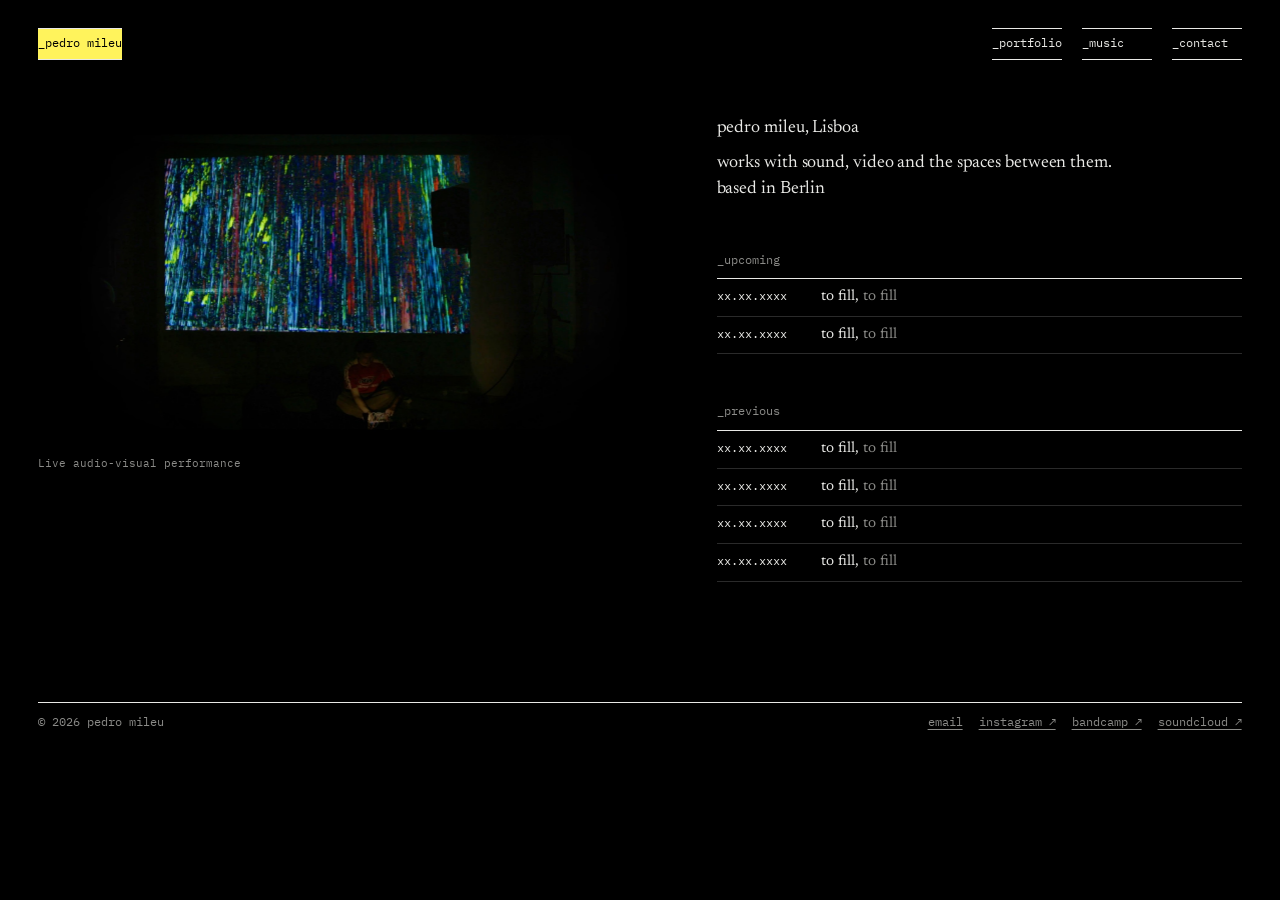
==== index.html @ 3530f1e5 "Installation pages: text runs to the right edge on both Co-Authored-By: Claude Opus 5.5 <noreply@ant" ====
<!doctype html>
<html lang="en">
<head>
  <meta charset="utf-8">
  <meta name="viewport" content="width=device-width, initial-scale=1">
  <title>pedro mileu</title>
  <meta name="description" content="pedro mileu — Portuguese sound artist based in Berlin. Sound installation, electroacoustic composition and performance.">
  <meta property="og:site_name" content="pedro mileu">
  <meta property="og:title" content="pedro mileu">
  <meta property="og:description" content="pedro mileu — Portuguese sound artist based in Berlin. Sound installation, electroacoustic composition and performance.">
  <meta property="og:type" content="website">
  <meta property="og:url" content="https://mileuu.github.io/pedro-mileu-website/">
  <meta property="og:image" content="https://mileuu.github.io/pedro-mileu-website/images/hero.jpg">
  <meta name="twitter:card" content="summary_large_image">
  <link rel="preconnect" href="https://fonts.googleapis.com">
  <link rel="preconnect" href="https://fonts.gstatic.com" crossorigin>
  <link href="https://fonts.googleapis.com/css2?family=IBM+Plex+Mono:wght@400&family=Newsreader:opsz,wght@6..72,400;6..72,500&display=swap" rel="stylesheet">
  <link rel="stylesheet" href="style.css?v=32">
</head>
<body>

  <header class="site-header">
    <a class="name" href="index.html" aria-current="page">_pedro mileu</a>
    <nav>
      <a href="portfolio.html">_portfolio</a>
      <a href="music.html">_music</a>
      <a href="mailto:you@example.com">_contact</a>
    </nav>
  </header>

  <main class="home">

    <!-- HERO IMAGE: swap images/hero.jpg for another photo to change it.
         The feedback effect on hover comes from hero-feedback.js. -->
    <figure class="hero">
      <div class="hero-frame">
        <img src="images/hero.jpg" alt="pedro mileu performing seated on the floor in front of a large projection of streaking blue, red and yellow lines">
        <canvas class="hero-fx" aria-hidden="true"></canvas>
      </div>
      <figcaption class="caption">Live audio-visual performance</figcaption>
    </figure>

    <div class="home-text">
      <div class="bio">
        <p>pedro mileu, Lisboa</p>
        <p>works with sound, video and the spaces between them.</p>
        <p>based in Berlin</p>
      </div>

      <section>
        <h2 class="label">_upcoming</h2>
        <!-- Copy an <li> block to add an event. Add a link with:
             <span class="title"><a href="https://...">Event name</a></span> -->
        <ul class="events compact">
        <li>
          <span class="date">xx.xx.xxxx</span>
          <span class="what"><span class="title">to fill</span>, <span class="where">to fill</span></span>
        </li>
        <li>
          <span class="date">xx.xx.xxxx</span>
          <span class="what"><span class="title">to fill</span>, <span class="where">to fill</span></span>
        </li>
        </ul>
      </section>

      <section>
        <h2 class="label">_previous</h2>
        <ul class="events compact past">
        <li>
          <span class="date">xx.xx.xxxx</span>
          <span class="what"><span class="title">to fill</span>, <span class="where">to fill</span></span>
        </li>
        <li>
          <span class="date">xx.xx.xxxx</span>
          <span class="what"><span class="title">to fill</span>, <span class="where">to fill</span></span>
        </li>
        <li>
          <span class="date">xx.xx.xxxx</span>
          <span class="what"><span class="title">to fill</span>, <span class="where">to fill</span></span>
        </li>
        <li>
          <span class="date">xx.xx.xxxx</span>
          <span class="what"><span class="title">to fill</span>, <span class="where">to fill</span></span>
        </li>
        </ul>
      </section>
    </div>

  </main>

  <footer class="site-footer">
    <span>© 2026 pedro mileu</span>
    <nav>
      <a href="mailto:you@example.com">email</a>
      <a href="#">instagram ↗</a>
      <a href="#">bandcamp ↗</a>
      <a href="#">soundcloud ↗</a>
    </nav>
  </footer>

  <script src="hero-feedback.js?v=32"></script>
</body>
</html>
---- style.css ----
/* ==========================================================
   Portfolio — shared stylesheet
   Edit the variables below to change colours and fonts site-wide.
   ========================================================== */

:root {
  --bg: #000;               /* black, so the photo melts into the page */
  --ink: #e9e9e6;
  --muted: #8b8b88;
  --rule: #e9e9e6;
  --faint: #2a2a2a;
  --mark: #fff35c;          /* yellow highlight (active nav, hover, selection) */
  --on-mark: #000;          /* text on the highlight */
  --link: #9a9aff;          /* links in small text */
  --mono: "IBM Plex Mono", ui-monospace, Menlo, monospace;
  --serif: "Newsreader", Georgia, "Times New Roman", serif;  /* main text font */
  --gutter: clamp(16px, 3vw, 40px);
  --label-col: 160px;
}

* { box-sizing: border-box; margin: 0; padding: 0; }

html { -webkit-text-size-adjust: 100%; }

body {
  background: var(--bg);
  color: var(--ink);
  font-family: var(--serif);
  font-size: 16px;
  line-height: 1.45;
  padding: 0 var(--gutter) 80px;
}

img { display: block; max-width: 100%; height: auto; }

a { color: inherit; text-decoration: underline; text-decoration-thickness: 1px; text-underline-offset: 3px; }
a:hover { background: var(--mark); color: var(--on-mark); }

::selection { background: var(--mark); color: var(--on-mark); }

/* ---------- header / nav ---------- */

.site-header {
  display: flex;
  justify-content: space-between;
  align-items: flex-start;
  gap: 24px;
  padding: 28px 0 0;
  font-family: var(--mono);
  font-size: 12px;
  line-height: 1.3;
}

.site-header a {
  display: block;
  text-decoration: none;
  border-top: 1px solid var(--rule);
  border-bottom: 1px solid var(--rule);
  padding: 6px 0 8px;
  min-width: 70px;
}

.site-header .name { max-width: 90px; }

.site-header nav { display: flex; gap: 20px; flex-wrap: wrap; justify-content: flex-end; }

.site-header a[aria-current="page"] { background: var(--mark); color: var(--on-mark); }

/* ---------- labelled sections (the "_bio" pattern) ---------- */

.section {
  display: grid;
  grid-template-columns: var(--label-col) 1fr;
  gap: 24px;
  margin-top: 96px;
}

.label {
  font-family: var(--mono);
  font-size: 12px;
  color: var(--muted);
  padding-top: 8px;
}

.lead {
  font-size: clamp(20px, 2.3vw, 30px);
  line-height: 1.3;
  letter-spacing: -0.01em;
  max-width: 30em;
}

.lead p + p { margin-top: 0.8em; }

/* ---------- home: photo beside bio and events ---------- */

.home {
  display: grid;
  grid-template-columns: minmax(0, 1.2fr) minmax(0, 1fr);
  gap: 48px;
  align-items: start;
  margin-top: 56px;
}

.home .hero { position: sticky; top: 24px; }

.home-text section { margin-top: 48px; }
.home-text .label { font-weight: 400; padding-top: 0; margin-bottom: 10px; }

/* three short lines, each on its own row */
.bio {
  font-size: clamp(17px, 1.4vw, 20px);
  line-height: 1.45;
  letter-spacing: -0.005em;
}
.bio p:first-child { margin-bottom: 0.5em; }

.hero-frame { position: relative; background: #000; }

.hero img { width: 100%; height: auto; }   /* whole photo, never cropped */

/* canvas sits exactly over the photo; it only differs from it while the effect runs */
.hero-fx {
  position: absolute;
  inset: 0;
  width: 100%;
  height: 100%;
  cursor: none;             /* the pointer disappears into the image */
  touch-action: pan-y;
}

.caption {
  font-family: var(--mono);
  font-size: 11px;
  color: var(--muted);
  margin-top: 8px;
}

/* ---------- event lists (upcoming / previous) ---------- */

.events { list-style: none; border-top: 1px solid var(--rule); }

.events li {
  display: grid;
  grid-template-columns: 110px 1fr 1fr auto;
  gap: 16px;
  padding: 12px 0 14px;
  border-bottom: 1px solid var(--faint);
  align-items: baseline;
}

.events .date { font-family: var(--mono); font-size: 12px; }
.events .title { font-size: 17px; }
.events .where { color: var(--muted); }
.events .more { font-family: var(--mono); font-size: 12px; }

.events.past .title { font-size: 15px; }

/* compact version used on the home page: date → title, venue */
.events.compact li {
  grid-template-columns: 92px 1fr;
  gap: 12px;
  padding: 7px 0 8px;
}
.events.compact .title { font-size: 15px; }
.events.compact .where { color: var(--muted); }
.events.compact .what { font-size: 15px; }

/* ---------- portfolio index ---------- */

.index-layout {
  display: grid;
  grid-template-columns: var(--label-col) 1fr;
  gap: 24px;
  margin-top: 96px;
}

.index-side {
  position: sticky;
  top: 24px;
  align-self: start;
  font-family: var(--mono);
  font-size: 12px;
}

.index-side h3 { font-weight: 400; color: var(--muted); margin: 20px 0 4px; }
.index-side h3:first-child { margin-top: 0; }
.index-side ul { list-style: none; }
.index-side li { padding: 2px 0; }
.index-side a { color: var(--link); text-decoration: none; }
.index-side a:hover { color: var(--ink); }

.intro { font-size: 15px; margin-bottom: 40px; max-width: 36em; }

.group-title {
  font-family: var(--mono);
  font-size: 12px;
  font-weight: 400;
  color: var(--muted);
  border-top: 1px solid var(--rule);
  padding-top: 8px;
  margin: 56px 0 20px;
}
.group-title:first-of-type { margin-top: 0; }

.grid {
  display: grid;
  grid-template-columns: repeat(auto-fill, minmax(240px, 1fr));
  gap: 32px 24px;
}

.card { text-decoration: none; display: block; }
.card:hover { background: none; }
.card .thumb { aspect-ratio: 4 / 3; overflow: hidden; background: var(--faint); }
.card .thumb img { width: 100%; height: 100%; object-fit: cover; transition: transform .4s ease; }
.card:hover .thumb img { transform: scale(1.03); }
.card h4 { font-size: 16px; font-weight: 500; margin-top: 10px; }
.card:hover h4 { background: var(--mark); color: var(--on-mark); display: inline; }
.card p { font-family: var(--mono); font-size: 11px; color: var(--muted); margin-top: 4px; }

/* ---------- single work page ---------- */

.work-head { margin-top: 96px; }
.work-head .back { font-family: var(--mono); font-size: 12px; }
.work-head h1 {
  font-size: clamp(34px, 6vw, 80px);
  font-weight: 400;
  letter-spacing: -0.03em;
  line-height: 1;
  margin-top: 24px;
}

.meta {
  list-style: none;
  font-family: var(--mono);
  font-size: 12px;
  line-height: 1.7;
}
.meta span { color: var(--muted); display: inline-block; min-width: 80px; }

.media { margin-top: 56px; display: grid; gap: 24px; }
.media.two { grid-template-columns: 1fr 1fr; }

.video {
  position: relative;
  aspect-ratio: 16 / 9;
  background: #000;
}
.video iframe { position: absolute; inset: 0; width: 100%; height: 100%; border: 0; }

/* work page with a first screen: main photo beside the text */
.work-top {
  display: grid;
  grid-template-columns: minmax(0, 1.5fr) minmax(0, 1fr);
  gap: 40px;
  align-items: start;
  margin-top: 48px;
}
.work-main img { width: 100%; }
.work-text .back { font-family: var(--mono); font-size: 12px; }
.work-text h1 {
  font-size: clamp(30px, 3.4vw, 48px);
  font-weight: 400;
  letter-spacing: -0.02em;
  line-height: 1;
  margin-top: 18px;
}
.work-sub { font-family: var(--mono); font-size: 12px; color: var(--muted); margin-top: 10px; }
.work-about { font-size: clamp(15px, 1.2vw, 17px); line-height: 1.45; margin: 24px 0 22px; }
.work-about p + p { margin-top: 0.7em; }

/* click-to-play video: a still with a yellow play button */
.yt-play {
  position: absolute;
  inset: 0;
  width: 100%;
  height: 100%;
  padding: 0;
  border: 0;
  background: #000;
  cursor: pointer;
}
.yt-play { overflow: hidden; }
.yt-play img { width: 100%; height: 100%; object-fit: cover; opacity: 0.75; transition: opacity .3s ease; }
/* YouTube's own stills: zoomed a touch to hide the black bars it adds to wider-than-16:9 videos */
.yt-play img[src*="ytimg"] { transform: scale(1.08); }
.yt-play:hover img, .yt-play:focus-visible img { opacity: 1; }
.yt-btn {
  position: absolute;
  left: 50%;
  top: 50%;
  transform: translate(-50%, -50%);
  font-family: var(--mono);
  font-size: 14px;
  padding: 10px 18px 11px;
  background: var(--mark);
  color: var(--on-mark);
}
.yt-play:hover .yt-btn, .yt-play:focus-visible .yt-btn { padding: 12px 22px 13px; }
.video-link { font-family: var(--mono); font-size: 12px; margin-top: 10px; }

/* below: video beside the other photos, same height:
   one wide photo on top, two details side by side underneath */
.work-more {
  display: grid;
  grid-template-columns: minmax(0, 1.5fr) minmax(0, 1fr);
  gap: 40px;
  margin-top: 56px;
}
.thumbs {
  display: grid;
  grid-template-columns: 1fr 1fr;
  grid-template-rows: 3fr 2fr;
  gap: 12px;
  /* match the video box height (the "watch on youtube" line sits below it) */
  height: calc(100% - 28px);
}
.thumbs a:first-child { grid-column: 1 / -1; }
.thumbs:has(> a:nth-child(4)) { grid-template-columns: repeat(3, 1fr); }  /* four photos: three share the lower row */
.thumbs a { position: relative; display: block; min-height: 0; overflow: hidden; background: #111; }
.thumbs a:hover { background: #111; }
.thumbs img {
  position: absolute;
  inset: 0;
  width: 100%;
  height: 100%;
  object-fit: cover;
  transition: transform .4s ease, opacity .3s ease;
  opacity: 0.85;
}
.thumbs a:hover img { transform: scale(1.04); opacity: 1; cursor: zoom-in; }

/* click a photo: it opens large over the page; click anywhere or Esc to close */
.lightbox {
  max-width: none;
  max-height: none;
  width: 100vw;
  height: 100vh;
  margin: 0;
  padding: var(--gutter);
  border: 0;
  background: rgba(0, 0, 0, 0.94);
  cursor: zoom-out;
}
.lightbox[open] { display: flex; align-items: center; justify-content: center; }
.lightbox::backdrop { background: transparent; }
.lightbox img { max-width: 100%; max-height: 100%; width: auto; height: auto; }

/* computers only (phones keep the layout above): smaller photos, a wide
   gap so the text can breathe, straight text edges */
@media (min-width: 721px) {
  .work-top, .work-more { grid-template-columns: minmax(0, 1.1fr) minmax(0, 1fr); gap: 64px; }
  .work-top { margin-top: 32px; }
  .work-text h1 { margin-top: 12px; }
  .work-sub { margin-top: 8px; }
  .work-about { margin: 18px 0 16px; text-align: justify; hyphens: auto; -webkit-hyphens: auto; }
  .work-more { margin-top: 48px; }
  .thumbs { gap: 8px; }
}


.credits { font-size: 15px; max-width: 36em; }
.credits p + p { margin-top: 0.6em; }

.pager {
  display: flex;
  justify-content: space-between;
  font-family: var(--mono);
  font-size: 12px;
  border-top: 1px solid var(--rule);
  padding-top: 10px;
  margin-top: 96px;
}

/* ---------- music page ---------- */

.release {
  display: grid;
  grid-template-columns: minmax(180px, 320px) 1fr;
  gap: 32px;
  padding: 24px 0 32px;
  border-top: 1px solid var(--rule);
}
.release + .release { margin-top: 8px; }
.release h2 { font-size: 24px; font-weight: 400; letter-spacing: -0.01em; }
.release .meta { margin: 6px 0 16px; }
.release .desc { font-size: 15px; max-width: 34em; }
.release .links { margin-top: 14px; font-family: var(--mono); font-size: 12px; display: flex; gap: 16px; flex-wrap: wrap; }
.release .player { margin-top: 20px; }
.release .player iframe { width: 100%; border: 0; height: 120px; }

/* ---------- footer ---------- */

.site-footer {
  margin-top: 120px;
  border-top: 1px solid var(--rule);
  padding-top: 10px;
  display: flex;
  justify-content: space-between;
  gap: 16px;
  flex-wrap: wrap;
  font-family: var(--mono);
  font-size: 12px;
  color: var(--muted);
}
.site-footer nav { display: flex; gap: 16px; flex-wrap: wrap; }

/* ---------- small screens ---------- */

@media (max-width: 720px) {
  .site-header { flex-direction: column; }
  .site-header .name { max-width: none; }
  .site-header nav { justify-content: flex-start; gap: 14px; }
  .site-header a { min-width: 0; }

  .section, .index-layout { grid-template-columns: 1fr; gap: 12px; margin-top: 64px; }
  .index-side { position: static; display: none; }

  .events li { grid-template-columns: 1fr auto; gap: 2px 12px; }
  .events .date { grid-column: 1 / -1; }
  .events .where { grid-column: 1; }
  .events .more { grid-row: 2; grid-column: 2; }

  .home { grid-template-columns: 1fr; gap: 32px; margin-top: 40px; }
  .home .hero { position: static; }
  .events.compact li { grid-template-columns: 84px 1fr; }
  .events.compact .date { grid-column: auto; }

  .media.two { grid-template-columns: 1fr; }
  .work-top, .work-more { grid-template-columns: 1fr; gap: 24px; margin-top: 32px; }
  .thumbs { height: auto; grid-template-rows: none; gap: 8px; }
  .thumbs a { aspect-ratio: 4 / 3; }
  .thumbs a:first-child { aspect-ratio: 16 / 9; }
  .thumbs:has(> a:nth-child(4)) { grid-template-columns: 1fr 1fr; }
  .thumbs:has(> a:nth-child(4)) a:last-child { grid-column: 1 / -1; aspect-ratio: 16 / 9; }
  .release { grid-template-columns: 1fr; gap: 16px; }
}
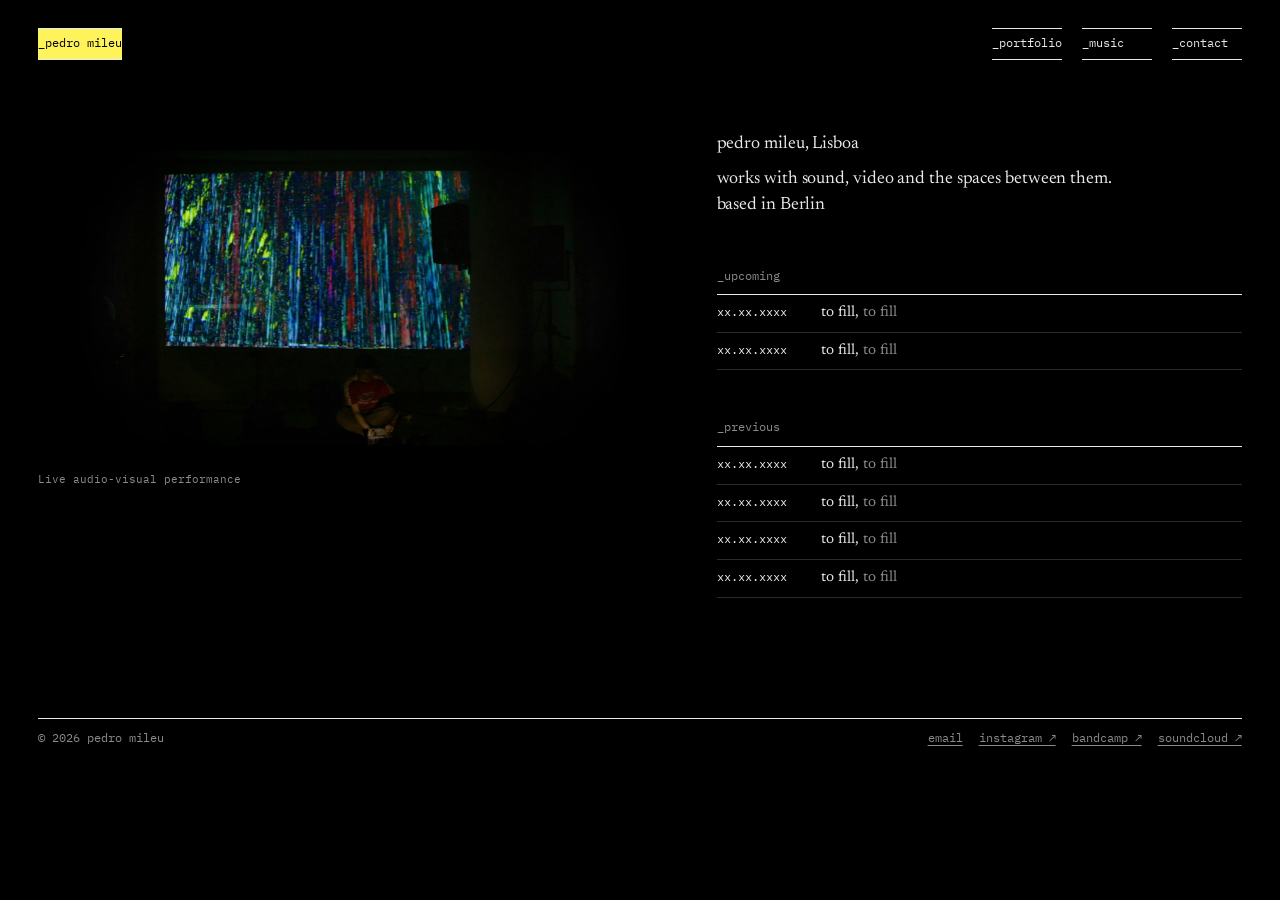
==== commit 7dd8c79b: "Keep the top menu in place while scrolling (computers); side index and home photo sit below it Co-Au" ====
--- a/index.html
+++ b/index.html
@@ -15,7 +15,7 @@
   <link rel="preconnect" href="https://fonts.googleapis.com">
   <link rel="preconnect" href="https://fonts.gstatic.com" crossorigin>
   <link href="https://fonts.googleapis.com/css2?family=IBM+Plex+Mono:wght@400&family=Newsreader:opsz,wght@6..72,400;6..72,500&display=swap" rel="stylesheet">
-  <link rel="stylesheet" href="style.css?v=32">
+  <link rel="stylesheet" href="style.css?v=41">
 </head>
 <body>
 
@@ -98,6 +98,6 @@
     </nav>
   </footer>
 
-  <script src="hero-feedback.js?v=32"></script>
+  <script src="hero-feedback.js?v=41"></script>
 </body>
 </html>
--- a/style.css
+++ b/style.css
@@ -66,6 +66,17 @@
 
 .site-header a[aria-current="page"] { background: var(--mark); color: var(--on-mark); }
 
+/* computers: the menu stays at the top while the page scrolls under it */
+@media (min-width: 721px) {
+  .site-header {
+    position: sticky;
+    top: 0;
+    z-index: 20;
+    background: var(--bg);
+    padding-bottom: 16px;
+  }
+}
+
 /* ---------- labelled sections (the "_bio" pattern) ---------- */
 
 .section {
@@ -101,7 +112,7 @@
   margin-top: 56px;
 }
 
-.home .hero { position: sticky; top: 24px; }
+.home .hero { position: sticky; top: 100px; }   /* below the fixed menu */
 
 .home-text section { margin-top: 48px; }
 .home-text .label { font-weight: 400; padding-top: 0; margin-bottom: 10px; }
@@ -169,27 +180,33 @@
 
 .index-layout {
   display: grid;
-  grid-template-columns: var(--label-col) 1fr;
-  gap: 24px;
-  margin-top: 96px;
-}
-
+  grid-template-columns: 200px minmax(0, 1fr);
+  gap: 64px;
+  margin-top: 48px;
+}
+
+/* side index: the same list of works on the portfolio and every work page */
 .index-side {
   position: sticky;
-  top: 24px;
+  top: 100px;                 /* below the fixed menu */
   align-self: start;
   font-family: var(--mono);
   font-size: 12px;
-}
-
-.index-side h3 { font-weight: 400; color: var(--muted); margin: 20px 0 4px; }
-.index-side h3:first-child { margin-top: 0; }
+  line-height: 1.5;
+  /* a thin line separates the index from the page content */
+  border-right: 1px solid #333;
+  padding-right: 24px;
+  min-height: calc(100vh - 140px);
+}
+.index-side .all { display: inline-block; margin-bottom: 20px; }
+.index-side h3 { font-weight: 400; font-size: 12px; color: var(--muted); margin: 20px 0 6px; }
 .index-side ul { list-style: none; }
 .index-side li { padding: 2px 0; }
 .index-side a { color: var(--link); text-decoration: none; }
-.index-side a:hover { color: var(--ink); }
-
-.intro { font-size: 15px; margin-bottom: 40px; max-width: 36em; }
+.index-side a:hover,
+.index-side a[aria-current="page"] { background: var(--mark); color: var(--on-mark); }
+
+.intro { font-size: clamp(20px, 2vw, 28px); line-height: 1.3; letter-spacing: -0.01em; margin-bottom: 48px; max-width: 26em; }
 
 .group-title {
   font-family: var(--mono);
@@ -247,17 +264,21 @@
 }
 .video iframe { position: absolute; inset: 0; width: 100%; height: 100%; border: 0; }
 
-/* work page with a first screen: main photo beside the text */
-.work-top {
-  display: grid;
-  grid-template-columns: minmax(0, 1.5fr) minmax(0, 1fr);
-  gap: 40px;
-  align-items: start;
-  margin-top: 48px;
-}
+/* ---------- installation pages ----------
+   Computers: a side index of all works on the left, then one reading
+   column (title, photo, text, info, video, photos).
+   Phones: no side index; photo first, then title and text, video, photos. */
+.work-page { margin-top: 32px; }
+.work { display: flex; flex-direction: column; gap: 24px; }
+.work-main { order: 1; }
+.work-title { order: 2; }
+.work-body { order: 3; margin-top: -8px; }
+.work-video { order: 4; margin-top: 8px; }
+.thumbs { order: 5; }
+
 .work-main img { width: 100%; }
-.work-text .back { font-family: var(--mono); font-size: 12px; }
-.work-text h1 {
+.work-title .back { font-family: var(--mono); font-size: 12px; }
+.work-title h1 {
   font-size: clamp(30px, 3.4vw, 48px);
   font-weight: 400;
   letter-spacing: -0.02em;
@@ -265,7 +286,7 @@
   margin-top: 18px;
 }
 .work-sub { font-family: var(--mono); font-size: 12px; color: var(--muted); margin-top: 10px; }
-.work-about { font-size: clamp(15px, 1.2vw, 17px); line-height: 1.45; margin: 24px 0 22px; }
+.work-about { font-size: clamp(15px, 1.2vw, 17px); line-height: 1.45; margin-bottom: 22px; }
 .work-about p + p { margin-top: 0.7em; }
 
 /* click-to-play video: a still with a yellow play button */
@@ -298,24 +319,15 @@
 .yt-play:hover .yt-btn, .yt-play:focus-visible .yt-btn { padding: 12px 22px 13px; }
 .video-link { font-family: var(--mono); font-size: 12px; margin-top: 10px; }
 
-/* below: video beside the other photos, same height:
-   one wide photo on top, two details side by side underneath */
-.work-more {
-  display: grid;
-  grid-template-columns: minmax(0, 1.5fr) minmax(0, 1fr);
-  gap: 40px;
-  margin-top: 56px;
-}
+/* the other photos: one wide on top, the rest side by side underneath */
 .thumbs {
   display: grid;
   grid-template-columns: 1fr 1fr;
-  grid-template-rows: 3fr 2fr;
-  gap: 12px;
-  /* match the video box height (the "watch on youtube" line sits below it) */
-  height: calc(100% - 28px);
-}
+  gap: 8px;
+}
+.thumbs a { aspect-ratio: 4 / 3; }
+.thumbs a:first-child { aspect-ratio: 16 / 9; }
 .thumbs a:first-child { grid-column: 1 / -1; }
-.thumbs:has(> a:nth-child(4)) { grid-template-columns: repeat(3, 1fr); }  /* four photos: three share the lower row */
 .thumbs a { position: relative; display: block; min-height: 0; overflow: hidden; background: #111; }
 .thumbs a:hover { background: #111; }
 .thumbs img {
@@ -328,6 +340,8 @@
   opacity: 0.85;
 }
 .thumbs a:hover img { transform: scale(1.04); opacity: 1; cursor: zoom-in; }
+
+.thumbs:has(> a:nth-child(4)) a:last-child { grid-column: 1 / -1; aspect-ratio: 16 / 9; }
 
 /* click a photo: it opens large over the page; click anywhere or Esc to close */
 .lightbox {
@@ -345,18 +359,35 @@
 .lightbox::backdrop { background: transparent; }
 .lightbox img { max-width: 100%; max-height: 100%; width: auto; height: auto; }
 
-/* computers only (phones keep the layout above): smaller photos, a wide
-   gap so the text can breathe, straight text edges */
+/* computers: side index + one reading column */
 @media (min-width: 721px) {
-  .work-top, .work-more { grid-template-columns: minmax(0, 1.1fr) minmax(0, 1fr); gap: 64px; }
-  .work-top { margin-top: 32px; }
-  .work-text h1 { margin-top: 12px; }
-  .work-sub { margin-top: 8px; }
-  .work-about { margin: 18px 0 16px; text-align: justify; hyphens: auto; -webkit-hyphens: auto; }
-  .work-more { margin-top: 48px; }
-  .thumbs { gap: 8px; }
-}
-
+  .work-page {
+    display: grid;
+    grid-template-columns: 200px minmax(0, 680px);
+    gap: 64px;
+    margin-top: 48px;
+  }
+
+  .work { gap: 28px; }
+  .work > * { order: 0; }
+  .work-title .back { display: none; }      /* the side index has "all works" */
+  .work-title h1 { font-size: 40px; margin-top: 0; }
+  .work-body { margin-top: 0; }
+  .work-video { margin-top: 0; }
+  .work-about {
+    font-size: 17px;
+    line-height: 1.5;
+    margin-bottom: 28px;
+    text-align: justify;
+    hyphens: auto;
+    -webkit-hyphens: auto;
+  }
+
+  /* other photos: small, side by side (three in a row, or 2×2 for four) */
+  .thumbs { grid-template-columns: repeat(3, 1fr); }
+  .thumbs:has(> a:nth-child(4)) { grid-template-columns: 1fr 1fr; }
+  .thumbs a, .thumbs a:first-child, .thumbs:has(> a:nth-child(4)) a:last-child { grid-column: auto; aspect-ratio: 16 / 9; }
+}
 
 .credits { font-size: 15px; max-width: 36em; }
 .credits p + p { margin-top: 0.6em; }
@@ -426,11 +457,5 @@
   .events.compact .date { grid-column: auto; }
 
   .media.two { grid-template-columns: 1fr; }
-  .work-top, .work-more { grid-template-columns: 1fr; gap: 24px; margin-top: 32px; }
-  .thumbs { height: auto; grid-template-rows: none; gap: 8px; }
-  .thumbs a { aspect-ratio: 4 / 3; }
-  .thumbs a:first-child { aspect-ratio: 16 / 9; }
-  .thumbs:has(> a:nth-child(4)) { grid-template-columns: 1fr 1fr; }
-  .thumbs:has(> a:nth-child(4)) a:last-child { grid-column: 1 / -1; aspect-ratio: 16 / 9; }
   .release { grid-template-columns: 1fr; gap: 16px; }
 }
